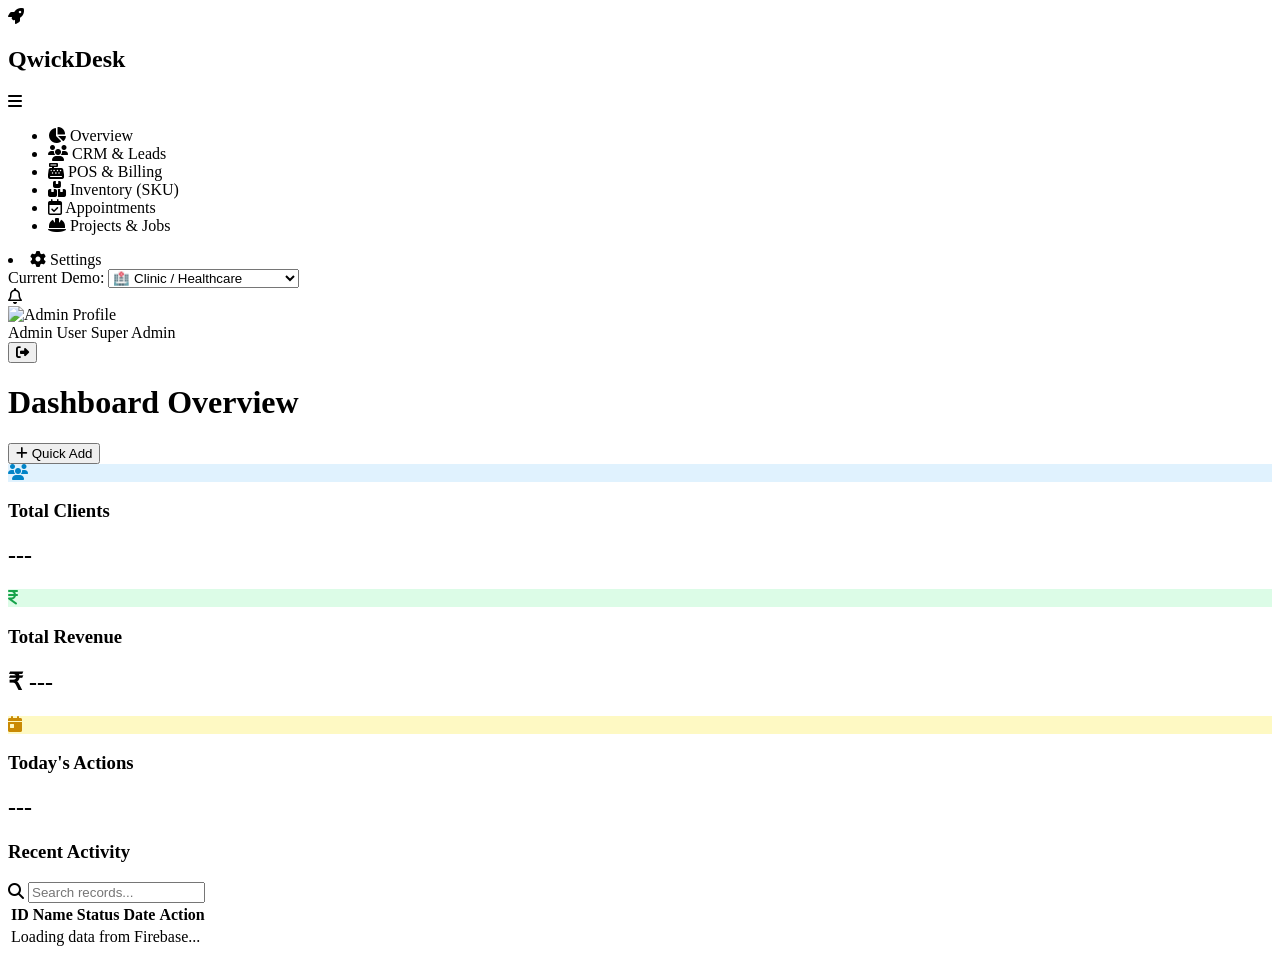
==== dashboard.html @ f66f3371 "Create dashboard.html" ====
<!DOCTYPE html>
<html lang="en">
<head>
    <meta charset="UTF-8">
    <meta name="viewport" content="width=device-width, initial-scale=1.0">
    <title>Dashboard | QwickDesk Master System</title>
    
    <!-- Google Fonts -->
    <link rel="preconnect" href="https://fonts.googleapis.com">
    <link rel="preconnect" href="https://fonts.gstatic.com" crossorigin>
    <link href="https://fonts.googleapis.com/css2?family=Inter:wght@300;400;500;600;700&family=Poppins:wght@500;600;700&display=swap" rel="stylesheet">
    
    <!-- FontAwesome Icons -->
    <link rel="stylesheet" href="https://cdnjs.cloudflare.com/ajax/libs/font-awesome/6.4.0/css/all.min.css">
    
    <!-- Dashboard Specific CSS -->
    <link rel="stylesheet" href="css/dashboard.css">
</head>
<body>

    <div class="dashboard-container">
        
        <!-- ================= SIDEBAR ================= -->
        <aside class="sidebar" id="sidebar">
            <div class="sidebar-header">
                <i class="fa-solid fa-rocket brand-icon"></i>
                <h2 class="brand-text">QwickDesk</h2>
                <i class="fa-solid fa-bars toggle-menu" id="toggle-menu"></i>
            </div>
            
            <!-- Universal Menu items (JS se hide/show honge category ke hisaab se) -->
            <ul class="sidebar-menu" id="sidebar-menu">
                <li class="menu-item active" data-target="overview">
                    <i class="fa-solid fa-chart-pie"></i>
                    <span>Overview</span>
                </li>
                <li class="menu-item" data-target="crm-module">
                    <i class="fa-solid fa-users"></i>
                    <span>CRM & Leads</span>
                </li>
                <li class="menu-item" data-target="pos-module">
                    <i class="fa-solid fa-cash-register"></i>
                    <span>POS & Billing</span>
                </li>
                <li class="menu-item" data-target="inventory-module">
                    <i class="fa-solid fa-boxes-stacked"></i>
                    <span>Inventory (SKU)</span>
                </li>
                <li class="menu-item" data-target="appointment-module">
                    <i class="fa-regular fa-calendar-check"></i>
                    <span>Appointments</span>
                </li>
                <li class="menu-item" data-target="project-module">
                    <i class="fa-solid fa-helmet-safety"></i>
                    <span>Projects & Jobs</span>
                </li>
            </ul>

            <div class="sidebar-footer">
                <li class="menu-item" id="settings-btn">
                    <i class="fa-solid fa-gear"></i>
                    <span>Settings</span>
                </li>
            </div>
        </aside>

        <!-- ================= MAIN CONTENT ================= -->
        <main class="main-content">
            
            <!-- Topbar Area -->
            <header class="topbar">
                
                <!-- Client Demo Switcher (Tera secret weapon meeting ke liye) -->
                <div class="industry-switcher">
                    <label for="demo-industry">Current Demo:</label>
                    <select id="demo-industry" class="industry-select">
                        <option value="clinic">🏥 Clinic / Healthcare</option>
                        <option value="retail">🛒 Retail / Restaurant</option>
                        <option value="builder">🏗️ Construction / Contractor</option>
                        <option value="manufacturer">🏭 Manufacturer / B2B</option>
                    </select>
                </div>

                <div class="topbar-right">
                    <div class="notification-bell">
                        <i class="fa-regular fa-bell"></i>
                        <span class="badge-dot"></span>
                    </div>
                    
                    <div class="user-profile">
                        <img src="https://ui-avatars.com/api/?name=Admin&background=2563eb&color=fff" alt="Admin Profile" class="avatar">
                        <div class="user-info">
                            <span class="user-name">Admin User</span>
                            <span class="user-role">Super Admin</span>
                        </div>
                    </div>
                    
                    <!-- Secure Logout Button -->
                    <button id="logout-btn" class="btn-logout" title="Logout">
                        <i class="fa-solid fa-right-from-bracket"></i>
                    </button>
                </div>
            </header>

            <!-- Dynamic Content Area (Data yahan load hoga) -->
            <div class="content-wrapper" id="main-content-area">
                
                <!-- Placeholder Overview Cards (JS isko real data se replace karega) -->
                <div class="page-header">
                    <h1 id="page-title">Dashboard Overview</h1>
                    <button class="btn-primary" id="quick-add-btn">
                        <i class="fa-solid fa-plus"></i> Quick Add
                    </button>
                </div>

                <!-- Stats Cards Row -->
                <div class="stats-grid">
                    <div class="stat-card">
                        <div class="stat-icon" style="background: #e0f2fe; color: #0284c7;">
                            <i class="fa-solid fa-users"></i>
                        </div>
                        <div class="stat-details">
                            <h3>Total Clients</h3>
                            <h2 id="stat-clients">---</h2>
                        </div>
                    </div>
                    <div class="stat-card">
                        <div class="stat-icon" style="background: #dcfce7; color: #16a34a;">
                            <i class="fa-solid fa-indian-rupee-sign"></i>
                        </div>
                        <div class="stat-details">
                            <h3>Total Revenue</h3>
                            <h2 id="stat-revenue">₹ ---</h2>
                        </div>
                    </div>
                    <div class="stat-card">
                        <div class="stat-icon" style="background: #fef9c3; color: #ca8a04;">
                            <i class="fa-solid fa-calendar-day"></i>
                        </div>
                        <div class="stat-details">
                            <h3>Today's Actions</h3>
                            <h2 id="stat-actions">---</h2>
                        </div>
                    </div>
                </div>

                <!-- Data Table Section -->
                <div class="data-section">
                    <div class="section-header">
                        <h3 id="table-title">Recent Activity</h3>
                        <div class="search-box">
                            <i class="fa-solid fa-magnifying-glass"></i>
                            <input type="text" placeholder="Search records...">
                        </div>
                    </div>
                    
                    <div class="table-container">
                        <table class="data-table">
                            <thead>
                                <tr id="table-head">
                                    <!-- Headers JS se generate honge based on category -->
                                    <th>ID</th>
                                    <th>Name</th>
                                    <th>Status</th>
                                    <th>Date</th>
                                    <th>Action</th>
                                </tr>
                            </thead>
                            <tbody id="table-body">
                                <!-- Data rows aayengi yahan -->
                                <tr>
                                    <td colspan="5" class="empty-state">Loading data from Firebase...</td>
                                </tr>
                            </tbody>
                        </table>
                    </div>
                </div>

            </div>
        </main>
    </div>

    <!-- Firebase Connection & Core Logic -->
    <script type="module" src="js/firebase-config.js"></script>
    <script type="module" src="js/app.js"></script>
    
</body>
</html>
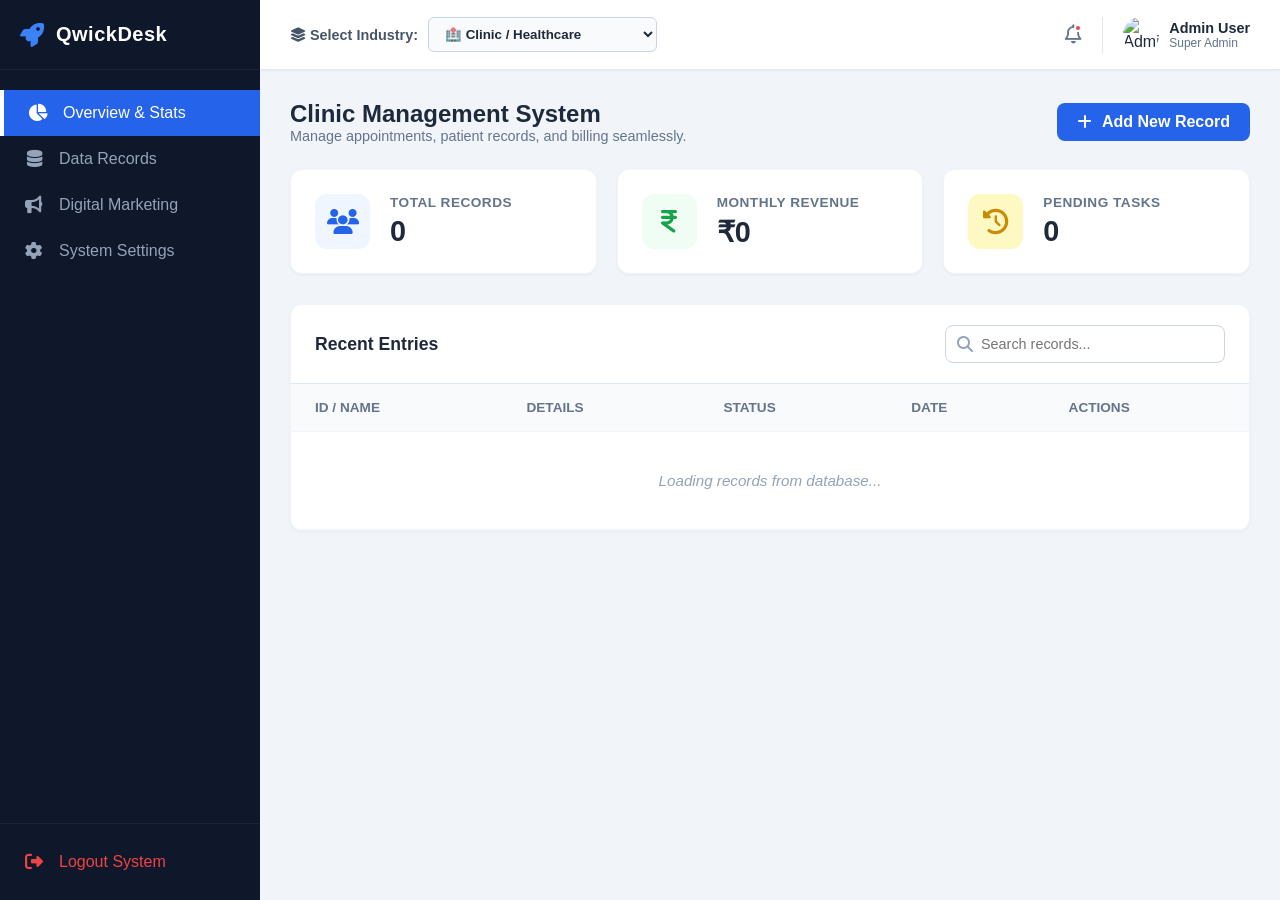
==== commit e0131d40: "Update dashboard.html" ====
--- a/dashboard.html
+++ b/dashboard.html
@@ -3,7 +3,7 @@
 <head>
     <meta charset="UTF-8">
     <meta name="viewport" content="width=device-width, initial-scale=1.0">
-    <title>Dashboard | QwickDesk Master System</title>
+    <title>QwickDesk | Universal Business Management System</title>
     
     <!-- Google Fonts -->
     <link rel="preconnect" href="https://fonts.googleapis.com">
@@ -13,71 +13,64 @@
     <!-- FontAwesome Icons -->
     <link rel="stylesheet" href="https://cdnjs.cloudflare.com/ajax/libs/font-awesome/6.4.0/css/all.min.css">
     
-    <!-- Dashboard Specific CSS -->
+    <!-- Custom CSS Styles -->
+    <link rel="stylesheet" href="css/style.css">
     <link rel="stylesheet" href="css/dashboard.css">
 </head>
 <body>
 
     <div class="dashboard-container">
         
-        <!-- ================= SIDEBAR ================= -->
+        <!-- Sidebar Navigation -->
         <aside class="sidebar" id="sidebar">
             <div class="sidebar-header">
                 <i class="fa-solid fa-rocket brand-icon"></i>
-                <h2 class="brand-text">QwickDesk</h2>
-                <i class="fa-solid fa-bars toggle-menu" id="toggle-menu"></i>
+                <span class="brand-text">QwickDesk</span>
+                <i class="fa-solid fa-bars toggle-menu" id="sidebar-toggle"></i>
             </div>
             
-            <!-- Universal Menu items (JS se hide/show honge category ke hisaab se) -->
-            <ul class="sidebar-menu" id="sidebar-menu">
-                <li class="menu-item active" data-target="overview">
+            <ul class="sidebar-menu">
+                <li class="menu-item active" data-section="overview">
                     <i class="fa-solid fa-chart-pie"></i>
-                    <span>Overview</span>
+                    <span>Overview & Stats</span>
                 </li>
-                <li class="menu-item" data-target="crm-module">
-                    <i class="fa-solid fa-users"></i>
-                    <span>CRM & Leads</span>
+                <li class="menu-item" data-section="records">
+                    <i class="fa-solid fa-database"></i>
+                    <span>Data Records</span>
                 </li>
-                <li class="menu-item" data-target="pos-module">
-                    <i class="fa-solid fa-cash-register"></i>
-                    <span>POS & Billing</span>
+                <li class="menu-item" data-section="marketing">
+                    <i class="fa-solid fa-bullhorn"></i>
+                    <span>Digital Marketing</span>
                 </li>
-                <li class="menu-item" data-target="inventory-module">
-                    <i class="fa-solid fa-boxes-stacked"></i>
-                    <span>Inventory (SKU)</span>
-                </li>
-                <li class="menu-item" data-target="appointment-module">
-                    <i class="fa-regular fa-calendar-check"></i>
-                    <span>Appointments</span>
-                </li>
-                <li class="menu-item" data-target="project-module">
-                    <i class="fa-solid fa-helmet-safety"></i>
-                    <span>Projects & Jobs</span>
+                <li class="menu-item" data-section="settings">
+                    <i class="fa-solid fa-gear"></i>
+                    <span>System Settings</span>
                 </li>
             </ul>
-
+            
             <div class="sidebar-footer">
-                <li class="menu-item" id="settings-btn">
-                    <i class="fa-solid fa-gear"></i>
-                    <span>Settings</span>
-                </li>
+                <div class="menu-item" id="logout-btn">
+                    <i class="fa-solid fa-right-from-bracket" style="color: #ef4444;"></i>
+                    <span style="color: #ef4444;">Logout System</span>
+                </div>
             </div>
         </aside>
 
-        <!-- ================= MAIN CONTENT ================= -->
+        <!-- Main Content Wrapper -->
         <main class="main-content">
             
-            <!-- Topbar Area -->
+            <!-- Topbar Header -->
             <header class="topbar">
-                
-                <!-- Client Demo Switcher (Tera secret weapon meeting ke liye) -->
                 <div class="industry-switcher">
-                    <label for="demo-industry">Current Demo:</label>
-                    <select id="demo-industry" class="industry-select">
+                    <label for="industry-mode"><i class="fa-solid fa-layer-group"></i> Select Industry:</label>
+                    <select id="industry-mode" class="industry-select">
                         <option value="clinic">🏥 Clinic / Healthcare</option>
-                        <option value="retail">🛒 Retail / Restaurant</option>
-                        <option value="builder">🏗️ Construction / Contractor</option>
+                        <option value="restaurant">🍽️ Restaurant / Café</option>
+                        <option value="grocery">🛒 Grocery / Retail POS</option>
                         <option value="manufacturer">🏭 Manufacturer / B2B</option>
+                        <option value="salon">💇 Salon / Spa</option>
+                        <option value="gym">🏋️ Gym / Fitness</option>
+                        <option value="construction">🏗️ Construction / Contractor</option>
                     </select>
                 </div>
 
@@ -88,58 +81,58 @@
                     </div>
                     
                     <div class="user-profile">
-                        <img src="https://ui-avatars.com/api/?name=Admin&background=2563eb&color=fff" alt="Admin Profile" class="avatar">
+                        <img src="https://api.iconify.design/fluent-emoji-flat:rocket.svg" alt="Admin" class="avatar">
                         <div class="user-info">
-                            <span class="user-name">Admin User</span>
+                            <span class="user-name" id="admin-email-display">Admin User</span>
                             <span class="user-role">Super Admin</span>
                         </div>
                     </div>
-                    
-                    <!-- Secure Logout Button -->
-                    <button id="logout-btn" class="btn-logout" title="Logout">
-                        <i class="fa-solid fa-right-from-bracket"></i>
-                    </button>
                 </div>
             </header>
 
-            <!-- Dynamic Content Area (Data yahan load hoga) -->
-            <div class="content-wrapper" id="main-content-area">
+            <!-- Dynamic Content Area -->
+            <div class="content-wrapper">
                 
-                <!-- Placeholder Overview Cards (JS isko real data se replace karega) -->
+                <!-- Page Title & Action Bar -->
                 <div class="page-header">
-                    <h1 id="page-title">Dashboard Overview</h1>
-                    <button class="btn-primary" id="quick-add-btn">
-                        <i class="fa-solid fa-plus"></i> Quick Add
+                    <div>
+                        <h1 id="dynamic-title">Clinic Management System</h1>
+                        <p style="color: var(--text-muted); font-size: 0.9rem;" id="dynamic-subtitle">Manage appointments, patient records, and billing seamlessly.</p>
+                    </div>
+                    <button class="btn-primary" id="add-new-btn" style="width: auto; padding: 10px 20px;">
+                        <i class="fa-solid fa-plus"></i> <span id="add-btn-text">Add New Record</span>
                     </button>
                 </div>
 
-                <!-- Stats Cards Row -->
+                <!-- Stats Overview Grid -->
                 <div class="stats-grid">
                     <div class="stat-card">
-                        <div class="stat-icon" style="background: #e0f2fe; color: #0284c7;">
+                        <div class="stat-icon" style="background: #eff6ff; color: #2563eb;">
                             <i class="fa-solid fa-users"></i>
                         </div>
                         <div class="stat-details">
-                            <h3>Total Clients</h3>
-                            <h2 id="stat-clients">---</h2>
+                            <h3>Total Records</h3>
+                            <h2 id="stat-total">0</h2>
                         </div>
                     </div>
+
                     <div class="stat-card">
-                        <div class="stat-icon" style="background: #dcfce7; color: #16a34a;">
+                        <div class="stat-icon" style="background: #f0fdf4; color: #16a34a;">
                             <i class="fa-solid fa-indian-rupee-sign"></i>
                         </div>
                         <div class="stat-details">
-                            <h3>Total Revenue</h3>
-                            <h2 id="stat-revenue">₹ ---</h2>
+                            <h3>Monthly Revenue</h3>
+                            <h2 id="stat-revenue">₹0</h2>
                         </div>
                     </div>
+
                     <div class="stat-card">
                         <div class="stat-icon" style="background: #fef9c3; color: #ca8a04;">
-                            <i class="fa-solid fa-calendar-day"></i>
+                            <i class="fa-solid fa-clock-rotate-left"></i>
                         </div>
                         <div class="stat-details">
-                            <h3>Today's Actions</h3>
-                            <h2 id="stat-actions">---</h2>
+                            <h3>Pending Tasks</h3>
+                            <h2 id="stat-pending">0</h2>
                         </div>
                     </div>
                 </div>
@@ -147,29 +140,28 @@
                 <!-- Data Table Section -->
                 <div class="data-section">
                     <div class="section-header">
-                        <h3 id="table-title">Recent Activity</h3>
+                        <h3 id="table-title">Recent Entries</h3>
                         <div class="search-box">
                             <i class="fa-solid fa-magnifying-glass"></i>
-                            <input type="text" placeholder="Search records...">
+                            <input type="text" id="table-search" placeholder="Search records...">
                         </div>
                     </div>
-                    
+
                     <div class="table-container">
                         <table class="data-table">
                             <thead>
-                                <tr id="table-head">
-                                    <!-- Headers JS se generate honge based on category -->
-                                    <th>ID</th>
-                                    <th>Name</th>
+                                <tr id="table-headers">
+                                    <!-- Dynamic Headers populated by JS -->
+                                    <th>ID / Name</th>
+                                    <th>Details</th>
                                     <th>Status</th>
                                     <th>Date</th>
-                                    <th>Action</th>
+                                    <th>Actions</th>
                                 </tr>
                             </thead>
                             <tbody id="table-body">
-                                <!-- Data rows aayengi yahan -->
                                 <tr>
-                                    <td colspan="5" class="empty-state">Loading data from Firebase...</td>
+                                    <td colspan="5" class="empty-state">Loading records from database...</td>
                                 </tr>
                             </tbody>
                         </table>
@@ -180,9 +172,9 @@
         </main>
     </div>
 
-    <!-- Firebase Connection & Core Logic -->
+    <!-- JavaScript Configuration & App Logic -->
     <script type="module" src="js/firebase-config.js"></script>
+    <script type="module" src="js/database.js"></script>
     <script type="module" src="js/app.js"></script>
-    
 </body>
 </html>
--- a/css/style.css
+++ b/css/style.css
@@ -0,0 +1,338 @@
+/* ==========================================================================
+   QwickDesk Solutions - Master Login & Landing Page CSS
+   ========================================================================== */
+
+:root {
+    --primary-color: #2563eb;
+    --primary-hover: #1d4ed8;
+    --bg-color: #f8fafc;
+    --card-bg: #ffffff;
+    --text-main: #1e293b;
+    --text-muted: #64748b;
+    --border-color: #cbd5e1;
+    --error-bg: #fef2f2;
+    --error-text: #ef4444;
+}
+
+* {
+    box-sizing: border-box;
+    margin: 0;
+    padding: 0;
+    font-family: 'Inter', sans-serif;
+}
+
+body {
+    background-color: var(--bg-color);
+    color: var(--text-main);
+    height: 100vh;
+    overflow: hidden;
+}
+
+/* --- Split Screen Layout --- */
+.split-screen-container {
+    display: flex;
+    height: 100vh;
+    width: 100vw;
+}
+
+/* --- Left Branding Section --- */
+.brand-section {
+    flex: 1.2;
+    background: linear-gradient(135deg, #0f172a 0%, #1e293b 100%);
+    color: #ffffff;
+    display: flex;
+    flex-direction: column;
+    justify-content: center;
+    padding: 60px;
+    position: relative;
+    overflow: hidden;
+}
+
+.brand-content {
+    z-index: 2;
+}
+
+.logo-area {
+    display: flex;
+    align-items: center;
+    gap: 15px;
+    margin-bottom: 30px;
+}
+
+.logo-icon {
+    font-size: 2.5rem;
+    color: var(--primary-color);
+}
+
+.brand-name {
+    font-family: 'Poppins', sans-serif;
+    font-size: 2rem;
+    font-weight: 700;
+    letter-spacing: 0.5px;
+}
+
+.brand-name span {
+    color: var(--primary-color);
+}
+
+.hero-tagline {
+    font-family: 'Poppins', sans-serif;
+    font-size: 2.2rem;
+    font-weight: 600;
+    line-height: 1.3;
+    margin-bottom: 15px;
+}
+
+.hero-subtext {
+    font-size: 1.1rem;
+    color: #94a3b8;
+    margin-bottom: 40px;
+    font-weight: 400;
+}
+
+/* Category Badges */
+.category-badges {
+    display: flex;
+    flex-wrap: wrap;
+    gap: 12px;
+}
+
+.badge {
+    background: rgba(255, 255, 255, 0.08);
+    border: 1px solid rgba(255, 255, 255, 0.12);
+    padding: 10px 18px;
+    border-radius: 30px;
+    font-size: 0.9rem;
+    font-weight: 500;
+    display: flex;
+    align-items: center;
+    gap: 8px;
+    backdrop-filter: blur(5px);
+}
+
+.badge i {
+    color: #38bdf8;
+}
+
+.brand-overlay {
+    position: absolute;
+    top: 0;
+    left: 0;
+    width: 100%;
+    height: 100%;
+    background: radial-gradient(circle at top right, rgba(37, 99, 235, 0.15), transparent 60%);
+    z-index: 1;
+}
+
+/* --- Right Login Section --- */
+.login-section {
+    flex: 1;
+    display: flex;
+    align-items: center;
+    justify-content: center;
+    padding: 40px;
+    background-color: var(--card-bg);
+}
+
+.login-card {
+    width: 100%;
+    max-width: 420px;
+}
+
+.mobile-logo {
+    display: none;
+}
+
+.login-header {
+    margin-bottom: 30px;
+}
+
+.login-header h2 {
+    font-family: 'Poppins', sans-serif;
+    font-size: 1.8rem;
+    font-weight: 600;
+    color: var(--text-main);
+    margin-bottom: 8px;
+}
+
+.login-header p {
+    color: var(--text-muted);
+    font-size: 0.95rem;
+}
+
+/* Alert Box */
+.alert-box {
+    padding: 12px 16px;
+    border-radius: 8px;
+    font-size: 0.9rem;
+    display: flex;
+    align-items: center;
+    gap: 10px;
+    margin-bottom: 20px;
+}
+
+.alert-box.error {
+    background-color: var(--error-bg);
+    color: var(--error-text);
+    border: 1px solid #fecaca;
+}
+
+.hidden {
+    display: none !important;
+}
+
+/* Form Styles */
+.input-group {
+    margin-bottom: 20px;
+}
+
+.input-group label {
+    display: block;
+    font-size: 0.9rem;
+    font-weight: 600;
+    color: var(--text-main);
+    margin-bottom: 8px;
+}
+
+.input-wrapper {
+    position: relative;
+    display: flex;
+    align-items: center;
+}
+
+.input-icon {
+    position: absolute;
+    left: 14px;
+    color: var(--text-muted);
+    font-size: 1rem;
+}
+
+.input-wrapper input {
+    width: 100%;
+    padding: 12px 14px 12px 42px;
+    border: 1px solid var(--border-color);
+    border-radius: 8px;
+    font-size: 0.95rem;
+    outline: none;
+    transition: all 0.3s ease;
+    background-color: #f8fafc;
+}
+
+.input-wrapper input:focus {
+    border-color: var(--primary-color);
+    background-color: #ffffff;
+    box-shadow: 0 0 0 3px rgba(37, 99, 235, 0.1);
+}
+
+/* Password Toggle Icon */
+.toggle-password {
+    position: absolute;
+    right: 14px;
+    cursor: pointer;
+    color: var(--text-muted);
+    font-size: 1rem;
+}
+
+.toggle-password:hover {
+    color: var(--text-main);
+}
+
+/* Form Actions */
+.form-actions {
+    display: flex;
+    justify-content: space-between;
+    align-items: center;
+    margin-bottom: 25px;
+    font-size: 0.9rem;
+}
+
+.remember-me {
+    display: flex;
+    align-items: center;
+    gap: 8px;
+    color: var(--text-muted);
+    cursor: pointer;
+}
+
+.forgot-link {
+    color: var(--primary-color);
+    text-decoration: none;
+    font-weight: 500;
+}
+
+.forgot-link:hover {
+    text-decoration: underline;
+}
+
+/* Primary Button */
+.btn-primary {
+    width: 100%;
+    background-color: var(--primary-color);
+    color: white;
+    border: none;
+    padding: 14px;
+    border-radius: 8px;
+    font-size: 1rem;
+    font-weight: 600;
+    cursor: pointer;
+    display: flex;
+    align-items: center;
+    justify-content: center;
+    gap: 10px;
+    transition: background-color 0.2s ease, transform 0.1s ease;
+}
+
+.btn-primary:hover {
+    background-color: var(--primary-hover);
+}
+
+.btn-primary:active {
+    transform: scale(0.98);
+}
+
+/* Loader Animation inside Button */
+.loader {
+    width: 20px;
+    height: 20px;
+    border: 3px solid rgba(255, 255, 255, 0.3);
+    border-radius: 50%;
+    border-top-color: white;
+    animation: spin 0.8s linear infinite;
+}
+
+@keyframes spin {
+    to { transform: rotate(360deg); }
+}
+
+/* System Status Footer */
+.system-status {
+    margin-top: 30px;
+    text-align: center;
+    font-size: 0.85rem;
+    color: var(--text-muted);
+}
+
+.status-icon {
+    color: #10b981;
+}
+
+/* --- Responsive Media Query --- */
+@media (max-width: 900px) {
+    .brand-section {
+        display: none;
+    }
+    .login-section {
+        flex: 1;
+        padding: 20px;
+    }
+    .mobile-logo {
+        display: block;
+        margin-bottom: 20px;
+    }
+    .brand-name-mobile {
+        font-family: 'Poppins', sans-serif;
+        font-size: 1.5rem;
+        color: var(--primary-color);
+        font-weight: 700;
+    }
+}
--- a/css/dashboard.css
+++ b/css/dashboard.css
@@ -0,0 +1,458 @@
+/* ==========================================================================
+   QwickDesk Solutions - Master Dashboard CSS
+   ========================================================================== */
+
+/* Dashboard Specific Variables */
+:root {
+    --sidebar-width: 260px;
+    --sidebar-bg: #0f172a; /* Premium Dark Slate */
+    --sidebar-text: #94a3b8;
+    --sidebar-hover: #1e293b;
+    --sidebar-active: #2563eb;
+    --sidebar-active-text: #ffffff;
+    
+    --topbar-height: 70px;
+    --bg-dashboard: #f1f5f9;
+    --card-bg: #ffffff;
+}
+
+body {
+    background-color: var(--bg-dashboard);
+    margin: 0;
+    overflow-x: hidden;
+}
+
+/* --- 1. Dashboard Layout --- */
+.dashboard-container {
+    display: flex;
+    height: 100vh;
+    overflow: hidden;
+}
+
+/* --- 2. Sidebar Navigation --- */
+.sidebar {
+    width: var(--sidebar-width);
+    background-color: var(--sidebar-bg);
+    color: var(--sidebar-text);
+    display: flex;
+    flex-direction: column;
+    transition: all 0.3s ease;
+    z-index: 100;
+}
+
+.sidebar-header {
+    height: var(--topbar-height);
+    display: flex;
+    align-items: center;
+    padding: 0 20px;
+    border-bottom: 1px solid rgba(255,255,255,0.05);
+    color: white;
+}
+
+.brand-icon {
+    font-size: 1.5rem;
+    color: #3b82f6; /* QwickDesk Blue */
+    margin-right: 12px;
+}
+
+.brand-text {
+    font-size: 1.25rem;
+    font-weight: 700;
+    letter-spacing: 0.5px;
+}
+
+.toggle-menu {
+    margin-left: auto;
+    cursor: pointer;
+    font-size: 1.2rem;
+    display: none; /* Mobile par dikhega */
+}
+
+.sidebar-menu {
+    list-style: none;
+    padding: 20px 0;
+    flex: 1;
+    overflow-y: auto;
+}
+
+.menu-item {
+    padding: 14px 24px;
+    display: flex;
+    align-items: center;
+    gap: 15px;
+    cursor: pointer;
+    transition: all 0.2s ease;
+    font-weight: 500;
+}
+
+.menu-item i {
+    font-size: 1.1rem;
+    width: 20px;
+    text-align: center;
+}
+
+.menu-item:hover {
+    background-color: var(--sidebar-hover);
+    color: white;
+}
+
+.menu-item.active {
+    background-color: var(--sidebar-active);
+    color: var(--sidebar-active-text);
+    border-left: 4px solid white;
+}
+
+.sidebar-footer {
+    padding: 15px 0;
+    border-top: 1px solid rgba(255,255,255,0.05);
+}
+
+/* --- 3. Main Content Area --- */
+.main-content {
+    flex: 1;
+    display: flex;
+    flex-direction: column;
+    height: 100vh;
+    overflow: hidden;
+}
+
+/* --- 4. Topbar Header --- */
+.topbar {
+    height: var(--topbar-height);
+    background-color: var(--card-bg);
+    border-bottom: 1px solid #e2e8f0;
+    display: flex;
+    align-items: center;
+    justify-content: space-between;
+    padding: 0 30px;
+    box-shadow: 0 1px 3px rgba(0,0,0,0.05);
+    z-index: 10;
+}
+
+.industry-switcher {
+    display: flex;
+    align-items: center;
+    gap: 10px;
+}
+
+.industry-switcher label {
+    font-size: 0.9rem;
+    font-weight: 600;
+    color: #475569;
+}
+
+.industry-select {
+    padding: 8px 12px;
+    border: 1px solid #cbd5e1;
+    border-radius: 6px;
+    background-color: #f8fafc;
+    font-family: inherit;
+    font-weight: 600;
+    color: #1e293b;
+    cursor: pointer;
+    outline: none;
+    transition: 0.3s;
+}
+
+.industry-select:focus {
+    border-color: #2563eb;
+    box-shadow: 0 0 0 3px rgba(37,99,235,0.1);
+}
+
+.topbar-right {
+    display: flex;
+    align-items: center;
+    gap: 20px;
+}
+
+.notification-bell {
+    position: relative;
+    font-size: 1.2rem;
+    color: #64748b;
+    cursor: pointer;
+}
+
+.badge-dot {
+    position: absolute;
+    top: 0;
+    right: 0;
+    width: 8px;
+    height: 8px;
+    background-color: #ef4444;
+    border-radius: 50%;
+    border: 2px solid white;
+}
+
+.user-profile {
+    display: flex;
+    align-items: center;
+    gap: 10px;
+    border-left: 1px solid #e2e8f0;
+    padding-left: 20px;
+}
+
+.avatar {
+    width: 36px;
+    height: 36px;
+    border-radius: 50%;
+}
+
+.user-info {
+    display: flex;
+    flex-direction: column;
+}
+
+.user-name {
+    font-size: 0.9rem;
+    font-weight: 600;
+    color: #1e293b;
+}
+
+.user-role {
+    font-size: 0.75rem;
+    color: #64748b;
+}
+
+.btn-logout {
+    background: none;
+    border: none;
+    color: #ef4444;
+    font-size: 1.2rem;
+    cursor: pointer;
+    padding: 8px;
+    border-radius: 6px;
+    transition: 0.2s;
+}
+
+.btn-logout:hover {
+    background-color: #fef2f2;
+    color: #b91c1c;
+}
+
+/* --- 5. Content Wrapper & Cards --- */
+.content-wrapper {
+    flex: 1;
+    padding: 30px;
+    overflow-y: auto;
+}
+
+.page-header {
+    display: flex;
+    justify-content: space-between;
+    align-items: center;
+    margin-bottom: 25px;
+}
+
+.page-header h1 {
+    font-size: 1.5rem;
+    color: #1e293b;
+}
+
+/* Stats Cards Grid */
+.stats-grid {
+    display: grid;
+    grid-template-columns: repeat(auto-fit, minmax(280px, 1fr));
+    gap: 20px;
+    margin-bottom: 30px;
+}
+
+.stat-card {
+    background: var(--card-bg);
+    padding: 24px;
+    border-radius: 12px;
+    box-shadow: 0 1px 3px rgba(0,0,0,0.05);
+    display: flex;
+    align-items: center;
+    gap: 20px;
+    border: 1px solid #f1f5f9;
+    transition: transform 0.2s ease, box-shadow 0.2s ease;
+}
+
+.stat-card:hover {
+    transform: translateY(-3px);
+    box-shadow: 0 10px 15px -3px rgba(0,0,0,0.1);
+}
+
+.stat-icon {
+    width: 55px;
+    height: 55px;
+    border-radius: 12px;
+    display: flex;
+    align-items: center;
+    justify-content: center;
+    font-size: 1.6rem;
+}
+
+.stat-details h3 {
+    font-size: 0.85rem;
+    color: #64748b;
+    text-transform: uppercase;
+    letter-spacing: 0.5px;
+    margin-bottom: 5px;
+    font-weight: 600;
+}
+
+.stat-details h2 {
+    font-size: 1.8rem;
+    color: #1e293b;
+}
+
+/* --- 6. Data Table Styling --- */
+.data-section {
+    background: var(--card-bg);
+    border-radius: 12px;
+    box-shadow: 0 1px 3px rgba(0,0,0,0.05);
+    border: 1px solid #f1f5f9;
+    overflow: hidden;
+}
+
+.section-header {
+    padding: 20px 24px;
+    border-bottom: 1px solid #e2e8f0;
+    display: flex;
+    justify-content: space-between;
+    align-items: center;
+}
+
+.section-header h3 {
+    font-size: 1.1rem;
+    color: #1e293b;
+}
+
+.search-box {
+    position: relative;
+}
+
+.search-box i {
+    position: absolute;
+    left: 12px;
+    top: 50%;
+    transform: translateY(-50%);
+    color: #94a3b8;
+}
+
+.search-box input {
+    padding: 10px 12px 10px 35px;
+    border: 1px solid #cbd5e1;
+    border-radius: 8px;
+    outline: none;
+    font-family: inherit;
+    font-size: 0.9rem;
+    width: 280px;
+    transition: 0.3s;
+}
+
+.search-box input:focus {
+    border-color: #2563eb;
+    box-shadow: 0 0 0 3px rgba(37,99,235,0.1);
+}
+
+.table-container {
+    overflow-x: auto;
+}
+
+.data-table {
+    width: 100%;
+    border-collapse: collapse;
+}
+
+.data-table th, .data-table td {
+    padding: 16px 24px;
+    text-align: left;
+    border-bottom: 1px solid #f1f5f9;
+}
+
+.data-table th {
+    background-color: #f8fafc;
+    font-size: 0.85rem;
+    font-weight: 600;
+    color: #64748b;
+    text-transform: uppercase;
+}
+
+.data-table td {
+    font-size: 0.95rem;
+    color: #334155;
+    font-weight: 500;
+}
+
+.data-table tr:hover td {
+    background-color: #f8fafc;
+}
+
+.empty-state {
+    text-align: center !important;
+    padding: 40px !important;
+    color: #94a3b8 !important;
+    font-style: italic;
+}
+
+/* Table Status Badges */
+.status-badge {
+    padding: 6px 12px;
+    border-radius: 20px;
+    font-size: 0.8rem;
+    font-weight: 600;
+}
+.status-success { background: #dcfce7; color: #16a34a; }
+.status-pending { background: #fef9c3; color: #ca8a04; }
+
+/* Table Action Buttons */
+.action-btn {
+    background: none;
+    border: none;
+    cursor: pointer;
+    margin-right: 12px;
+    font-size: 1.1rem;
+    transition: 0.2s;
+}
+
+.edit-btn { color: #3b82f6; }
+.delete-btn { color: #ef4444; }
+
+.edit-btn:hover { color: #1d4ed8; transform: scale(1.1); }
+.delete-btn:hover { color: #b91c1c; transform: scale(1.1); }
+
+/* --- 7. Mobile Responsive Adjustments --- */
+@media (max-width: 900px) {
+    .sidebar {
+        position: fixed;
+        left: -260px; /* Hide by default */
+        height: 100vh;
+    }
+    
+    .sidebar.active {
+        left: 0;
+        box-shadow: 10px 0 25px rgba(0,0,0,0.2);
+    }
+
+    .toggle-menu {
+        display: block;
+    }
+
+    .industry-switcher label {
+        display: none;
+    }
+
+    .user-info {
+        display: none;
+    }
+
+    .content-wrapper {
+        padding: 15px;
+    }
+
+    .stats-grid {
+        grid-template-columns: 1fr;
+    }
+
+    .section-header {
+        flex-direction: column;
+        align-items: flex-start;
+        gap: 15px;
+    }
+    
+    .search-box input {
+        width: 100%;
+    }
+}
